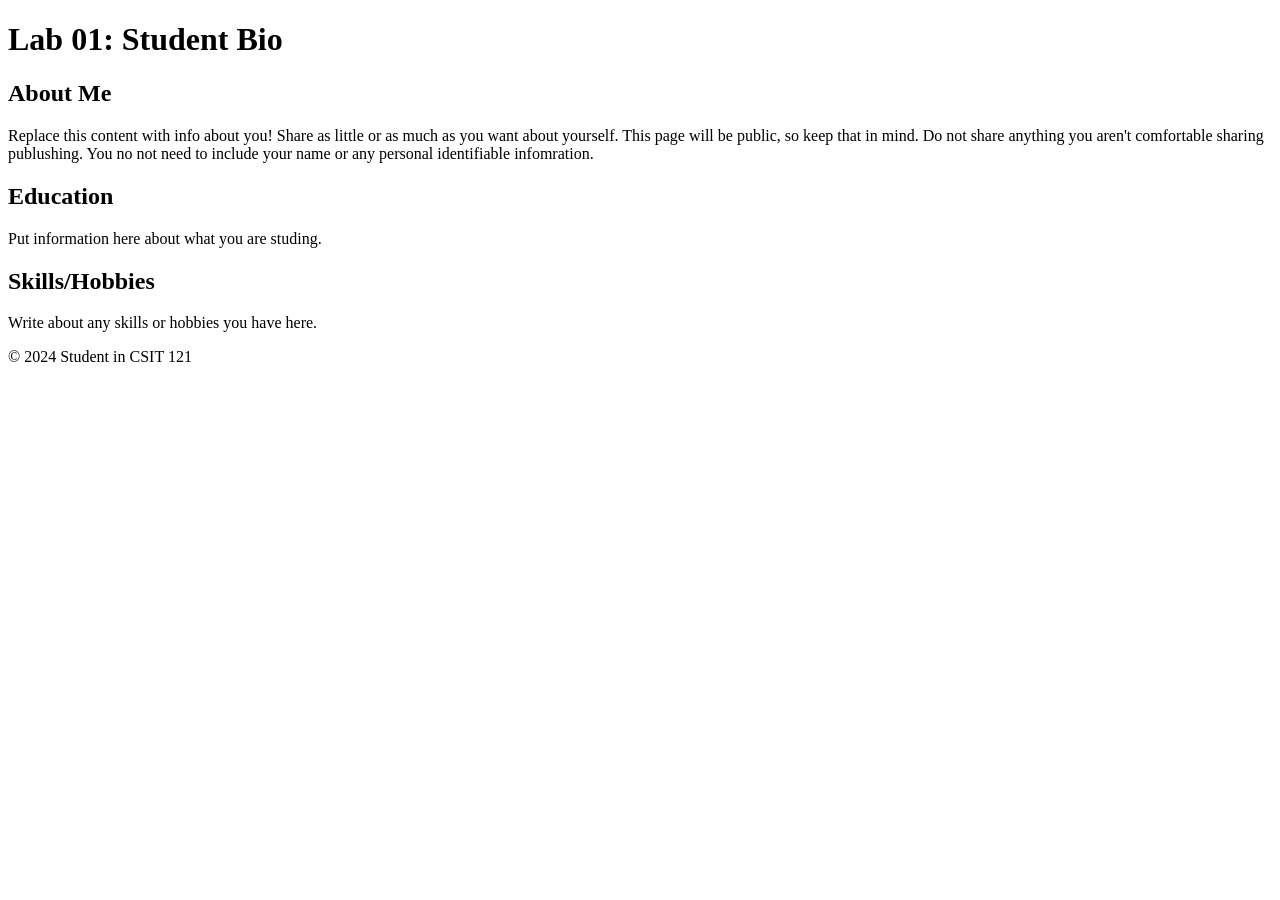
==== aboutme.html @ 9499be75 "Add files via upload" ====
<!DOCTYPE html>
<html lang="en">
<head>
    <meta charset="UTF-8">
    <title>Lab 01: Student Bio</title>
</head>
<body>
    <header>
        <h1>Lab 01: Student Bio</h1>
    </header>
    <main>
        <section>
            <h2>About Me</h2>
            <p>
                Replace this content with info about you! Share as little or as much as you want about yourself. 
                This page will be public, so keep that in mind. Do not share anything you aren't comfortable sharing publushing. 
                You no not need to include your name or any personal identifiable infomration. 
            </p>
        </section>
        <section>
            <h2>Education</h2>
            <p>
                
             Put information here about what you are studing. 
                
                </p>
        </section>
        <section>
            <h2>Skills/Hobbies</h2>
            <p>

                Write about any skills or hobbies you have here. 

            </p>
        </section>
    </main>
    <footer>
        <p>© 2024 Student in CSIT 121</p>
    </footer>
</body>
</html>
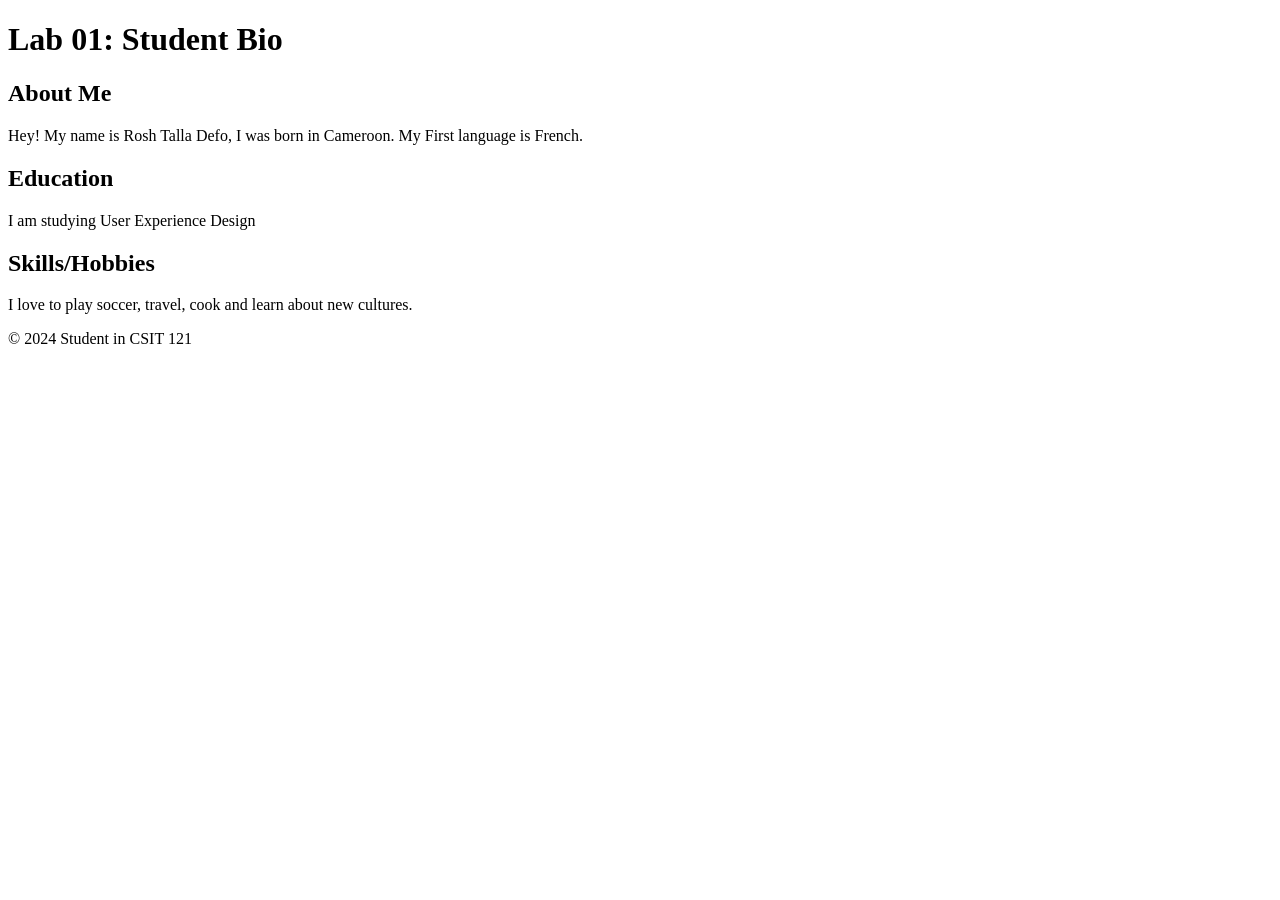
==== commit 3452c7ff: "Add files via upload" ====
--- a/aboutme.html
+++ b/aboutme.html
@@ -12,16 +12,14 @@
         <section>
             <h2>About Me</h2>
             <p>
-                Replace this content with info about you! Share as little or as much as you want about yourself. 
-                This page will be public, so keep that in mind. Do not share anything you aren't comfortable sharing publushing. 
-                You no not need to include your name or any personal identifiable infomration. 
+            Hey! My name is Rosh Talla Defo, I was born in Cameroon. My First language is French. 
             </p>
         </section>
         <section>
             <h2>Education</h2>
             <p>
                 
-             Put information here about what you are studing. 
+             I am studying User Experience Design
                 
                 </p>
         </section>
@@ -29,7 +27,7 @@
             <h2>Skills/Hobbies</h2>
             <p>
 
-                Write about any skills or hobbies you have here. 
+                I love to play soccer, travel, cook and learn about new cultures.
 
             </p>
         </section>
